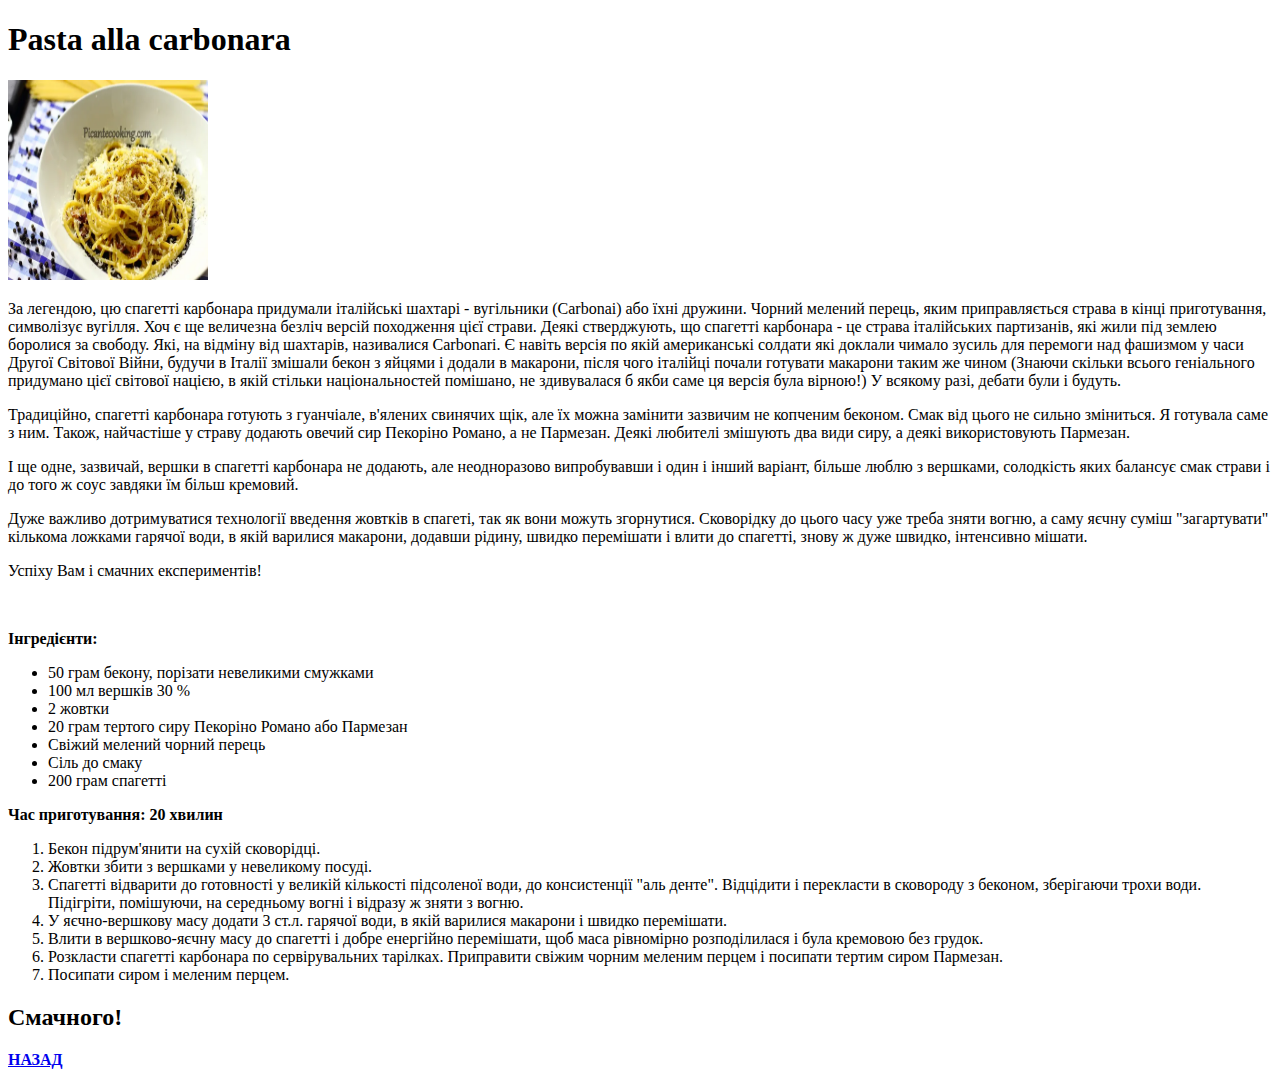
==== reciepts/carbonara.html @ 49c18a6d "mywebsiteongithub" ====
<!DOCTYPE html>
<html lang="en">
<head>
    <meta charset="UTF-8">
    <meta name="viewport" content="width=device-width, initial-scale=1.0">
    <title>Carbonara</title>
</head>
<body>
    <h1>Pasta alla carbonara</h1>
    <img src="img/recept1.jpg" alt="404" height="200px" width="200px">
    <p> За легендою, цю спагетті карбонара придумали італійські шахтарі - вугільники (Carbonai) або їхні дружини. Чорний мелений перець, 
        яким приправляється страва в кінці приготування,
         символізує вугілля. 
         Хоч є ще величезна безліч версій походження цієї страви. 
         Деякі стверджують, що спагетті карбонара - це страва італійських партизанів, які жили під землею боролися за свободу. Які, на відміну від шахтарів, називалися Carbonari. Є навіть версія по якій американські солдати які доклали чимало зусиль для перемоги над фашизмом у часи Другої Світової Війни, будучи в Італії змішали бекон з яйцями і додали в макарони, після чого італійці почали готувати макарони таким же чином (Знаючи скільки всього геніального придумано цієї світової нацією, в якій стільки національностей помішано, не здивувалася б якби саме ця версія була вірною!) У всякому разі, дебати були і будуть.</p>
         <p>  Традиційно, спагетті карбонара готують з гуанчіале, в'ялених свинячих щік, але їх можна замінити зазвичим не копченим беконом. Смак від цього не сильно зміниться. Я готувала саме з ним. Також, найчастіше у страву додають овечий сир Пекоріно Романо, а не Пармезан. Деякі любителі змішують два види сиру, а деякі використовують Пармезан.</p>
         <p> І ще одне, зазвичай, вершки в спагетті карбонара не додають, але неодноразово випробувавши і один і інший варіант, більше люблю з вершками, солодкість яких балансує смак страви і до того ж соус завдяки їм більш кремовий.</p>
         <p>Дуже важливо дотримуватися технології введення жовтків в спагеті, так як вони можуть згорнутися. Сковорідку до цього часу уже треба зняти вогню, а саму яєчну суміш "загартувати" кількома ложками гарячої води, в якій варилися макарони, додавши рідину, швидко перемішати і влити до спагетті, знову ж дуже швидко, інтенсивно мішати.</p>
         <p>Успіху Вам і смачних експериментів!</p>
         <br>
            <p><strong>Інгредієнти:</strong></p>
            <ul>
                <li> 50 грам бекону, порізати невеликими смужками</li>
                <li>100 мл вершків 30 %</li>
                <li>2 жовтки</li>
                <li> 20 грам тертого сиру Пекоріно Романо або Пармезан</li>
                <li>Свіжий мелений чорний перець</li>
                <li>Сіль до смаку</li>
                <li>200 грам спагетті</li>
            </ul>
            <p><strong>Час приготування: 20 хвилин</strong></p>
            <ol>
                <li>Бекон підрум'янити на сухій сковорідці.</li>
                <li>Жовтки збити з вершками у невеликому посуді.</li>
                <li>Спагетті відварити до готовності у великій кількості підсоленої води, до консистенції "аль денте".
                    Відцідити і перекласти в сковороду з беконом, зберігаючи трохи води. Підігріти, помішуючи, на середньому вогні і відразу ж зняти з вогню. </li>
                <li>У яєчно-вершкову масу додати 3 ст.л. гарячої води, в якій варилися макарони і швидко перемішати.</li>
                <li>Влити в вершково-яєчну масу до спагетті і добре енергійно перемішати, щоб маса рівномірно розподілилася і була кремовою без грудок.</li>
                <li>Розкласти спагетті карбонара по сервірувальних тарілках. Приправити свіжим чорним меленим перцем і посипати тертим сиром Пармезан.</li>
                <li>Посипати сиром і меленим перцем.</li>
            </ol>
            <h2>Смачного!</h2>

            <a href="../index.html"><strong>НАЗАД</strong></a>
</body>
</html>
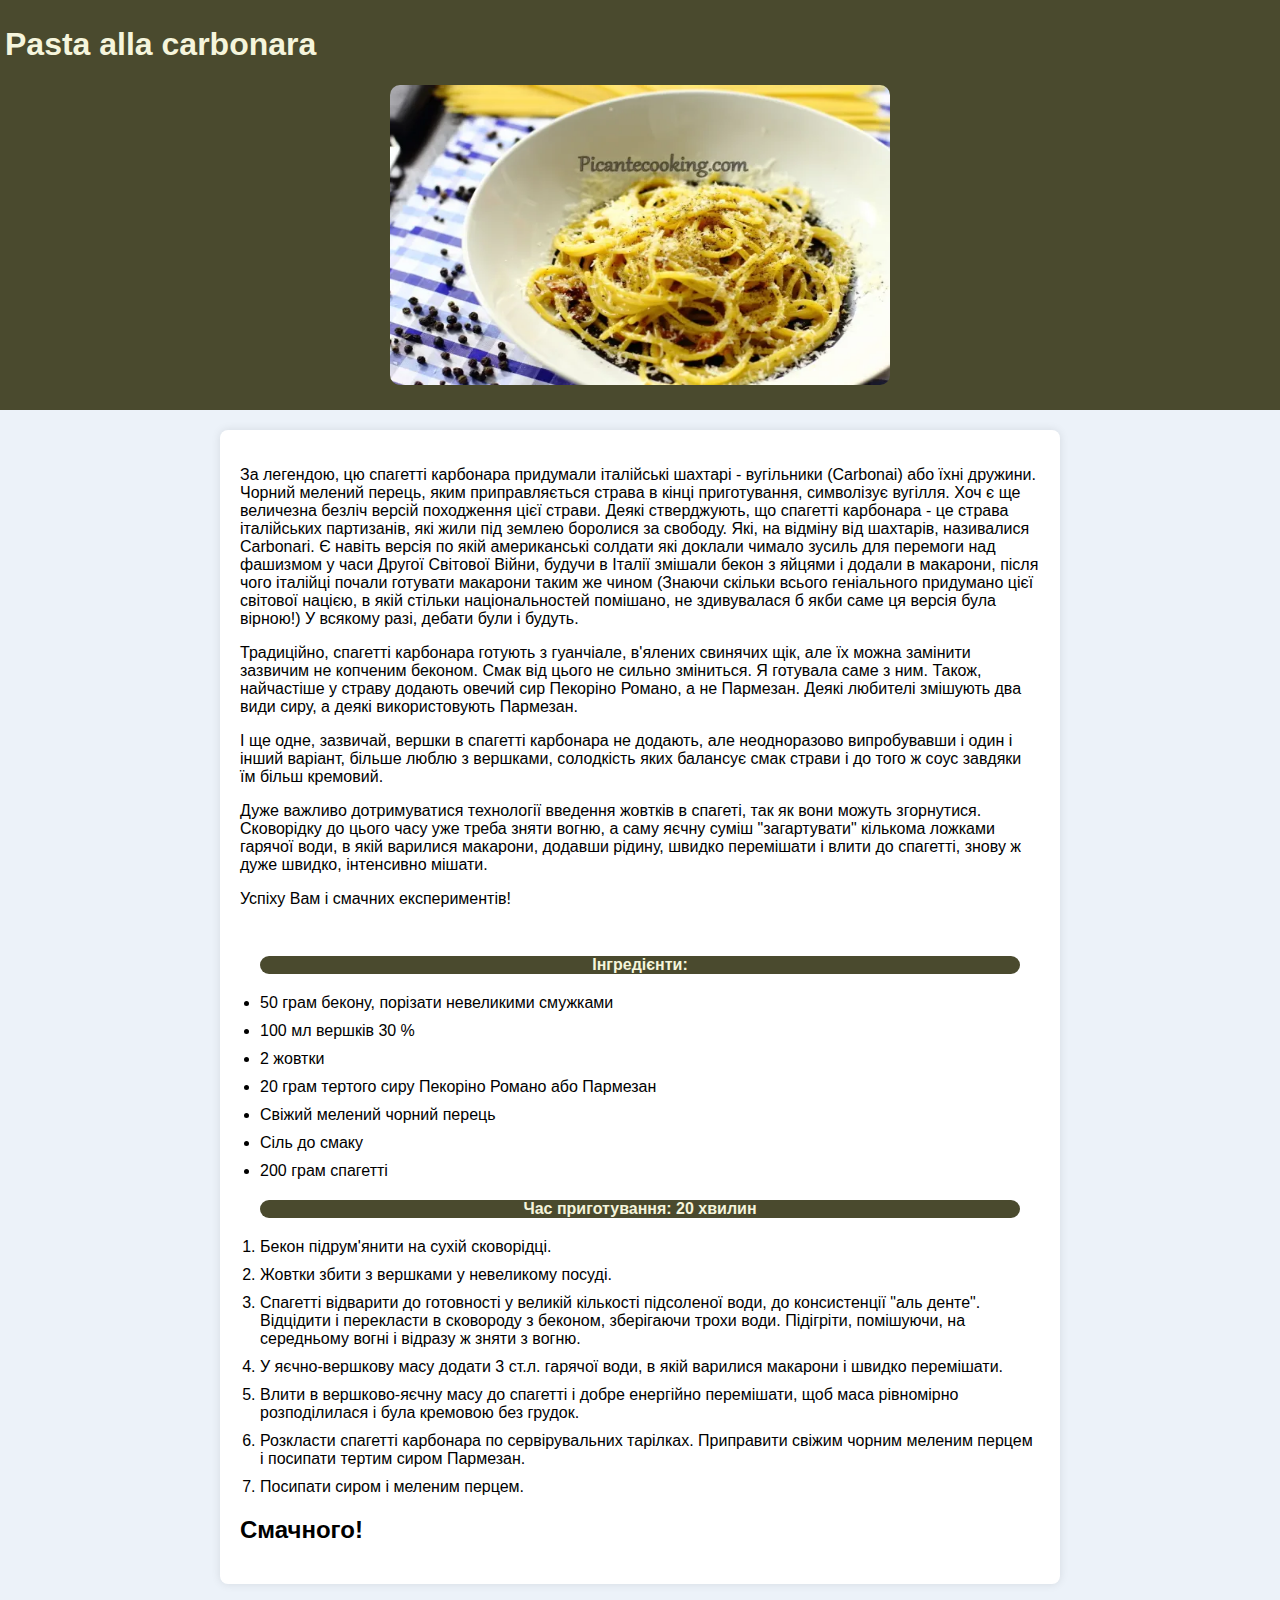
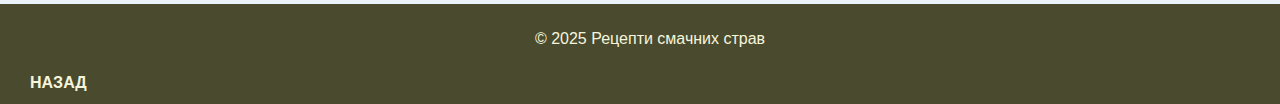
==== commit ba393767: "Create style for all recepts" ====
--- a/reciepts/carbonara.html
+++ b/reciepts/carbonara.html
@@ -3,11 +3,15 @@
 <head>
     <meta charset="UTF-8">
     <meta name="viewport" content="width=device-width, initial-scale=1.0">
+    <link rel="stylesheet" href="style.css">
     <title>Carbonara</title>
 </head>
 <body>
-    <h1>Pasta alla carbonara</h1>
-    <img src="img/recept1.jpg" alt="404" height="200px" width="200px">
+    <header>
+        <h1>Pasta alla carbonara</h1>
+    <img src="img/recept1.jpg" alt="404" height="300px" width="500px">
+    </header>
+    <main>
     <p> За легендою, цю спагетті карбонара придумали італійські шахтарі - вугільники (Carbonai) або їхні дружини. Чорний мелений перець, 
         яким приправляється страва в кінці приготування,
          символізує вугілля. 
@@ -18,7 +22,7 @@
          <p>Дуже важливо дотримуватися технології введення жовтків в спагеті, так як вони можуть згорнутися. Сковорідку до цього часу уже треба зняти вогню, а саму яєчну суміш "загартувати" кількома ложками гарячої води, в якій варилися макарони, додавши рідину, швидко перемішати і влити до спагетті, знову ж дуже швидко, інтенсивно мішати.</p>
          <p>Успіху Вам і смачних експериментів!</p>
          <br>
-            <p><strong>Інгредієнти:</strong></p>
+            <p class="in"><strong>Інгредієнти:</strong></p>
             <ul>
                 <li> 50 грам бекону, порізати невеликими смужками</li>
                 <li>100 мл вершків 30 %</li>
@@ -28,7 +32,7 @@
                 <li>Сіль до смаку</li>
                 <li>200 грам спагетті</li>
             </ul>
-            <p><strong>Час приготування: 20 хвилин</strong></p>
+            <p class="in"><strong>Час приготування: 20 хвилин</strong></p>
             <ol>
                 <li>Бекон підрум'янити на сухій сковорідці.</li>
                 <li>Жовтки збити з вершками у невеликому посуді.</li>
@@ -40,7 +44,10 @@
                 <li>Посипати сиром і меленим перцем.</li>
             </ol>
             <h2>Смачного!</h2>
-
-            <a href="../index.html"><strong>НАЗАД</strong></a>
+        </main>
+            <footer>
+                <p class="ref">&copy; 2025 Рецепти смачних страв</p>
+                <a href="../index.html" class="link"><strong>НАЗАД</strong></a>
+            </footer>
 </body>
 </html>--- a/reciepts/style.css
+++ b/reciepts/style.css
@@ -0,0 +1,81 @@
+body {
+    background-color: hsl(210, 50%, 95%);
+    font-family: 'Gill Sans', 'Gill Sans MT', 'Trebuchet MS', sans-serif;
+    margin: 0;
+    padding: 0;
+}
+
+header {
+    background-color: rgb(74, 74, 46);
+    color: beige;
+    padding: 5px;
+    text-align: left;
+}
+
+header img {
+    display: block;
+    margin: 20px auto;
+    border-radius: 10px;
+}
+
+main {
+    max-width: 800px;
+    margin: 20px auto;
+    padding: 20px;
+    background-color: white;
+    border-radius: 8px;
+    box-shadow: 0 0 10px rgba(0, 0, 0, 0.1);
+}
+
+main p {
+    line-height: 1.5S;
+    margin-bottom: 10px;
+} 
+
+.in{ 
+    background-color: rgb(74, 74, 46);
+    display: block;
+    margin: 20px 20px;
+    border-radius: 20px;
+    text-align: center;
+    color: beige;
+}
+main ul, main ol {
+    margin: 10px 0;
+    padding-left: 20px;
+}
+
+main ul li, main ol li {
+    margin-bottom: 10px;
+}
+
+.link {
+    position: sticky;
+    background-color: rgb(74, 74, 46);
+    color: beige;
+    padding: 10px 20px;
+    text-align: left;
+    text-decoration: none;
+    font-weight: bold;
+    display: inline-block;
+    border-radius: 5px;
+    transition: background-color 1s, color 0.3s;
+}
+
+.link:hover {
+    background-color: beige;
+    color: rgb(74, 74, 46);
+}
+
+.ref {
+text-align: center;
+}
+
+footer {
+    background-color: rgb(74, 74, 46);
+    color: beige;
+    padding: 10px;
+    position:absolute;
+    height:80px;
+    width:100%;
+}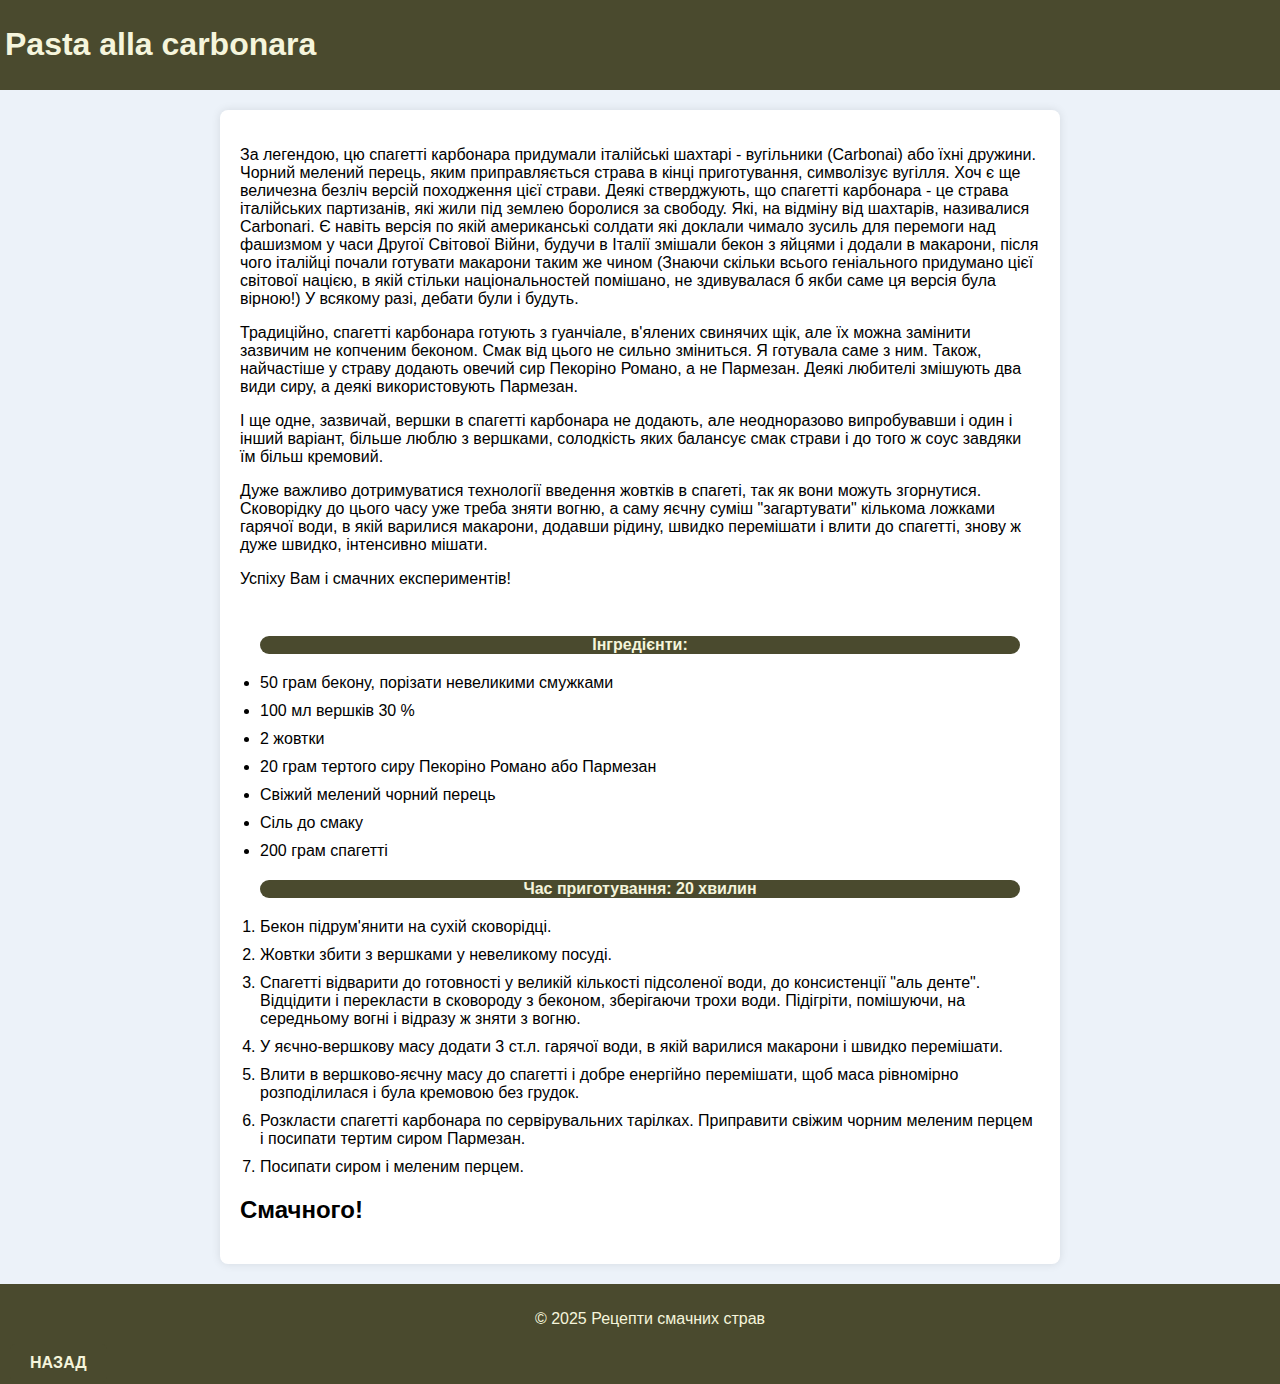
==== commit d02e2dc0: "Fix some bag in a photo" ====
--- a/reciepts/carbonara.html
+++ b/reciepts/carbonara.html
@@ -7,9 +7,8 @@
     <title>Carbonara</title>
 </head>
 <body>
-    <header>
-        <h1>Pasta alla carbonara</h1>
-    <img src="img/recept1.jpg" alt="404" height="300px" width="500px">
+    <header class="carbonara">
+        <h1 class="inc">Pasta alla carbonara</h1>
     </header>
     <main>
     <p> За легендою, цю спагетті карбонара придумали італійські шахтарі - вугільники (Carbonai) або їхні дружини. Чорний мелений перець, 
